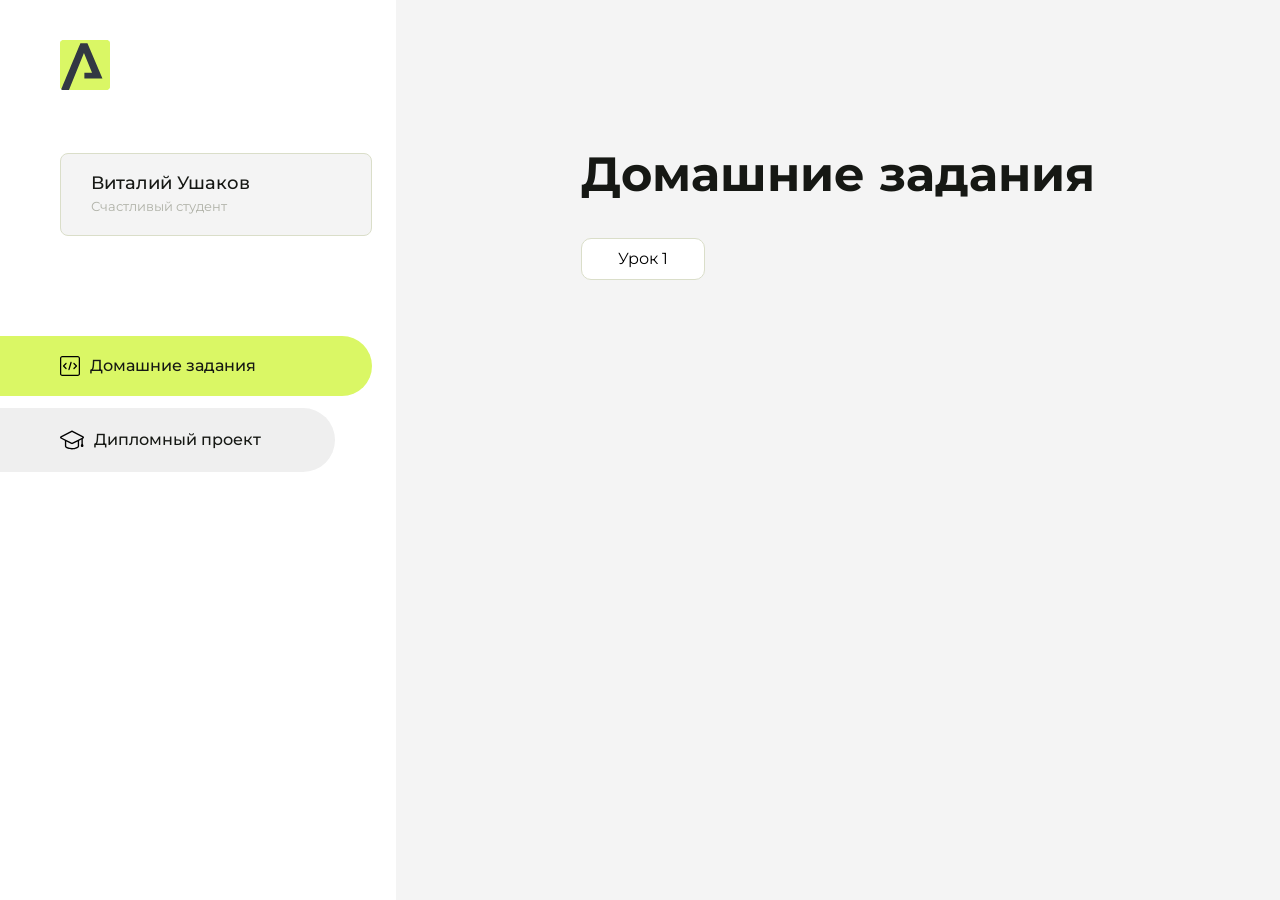
==== template/index.html @ 1e931d48 "Add files via upload" ====
<!DOCTYPE html>
<html lang="en">
<head>
    <meta charset="UTF-8">
    <meta name="viewport" content="width=device-width, initial-scale=1.0">
    <title>Домашняя работа</title>
    <link rel="shortcut icon" href="src/logo.ico" type="image/x-icon">
    <link rel="preconnect" href="https://fonts.googleapis.com">
    <link rel="preconnect" href="https://fonts.gstatic.com" crossorigin>
    <link href="https://fonts.googleapis.com/css2?family=Montserrat:wght@400;500;700&family=Rubik:wght@500&display=swap"
          rel="stylesheet">
    <link rel="stylesheet" href="src/style.css">
</head>
<body id="body">
<div class="overlay" id="overlay"></div>
<div class="layout">
    <div class="burger" id="burger">
        <svg viewBox="0 0 24 24" fill="none" xmlns="http://www.w3.org/2000/svg">
            <g id="SVGRepo_bgCarrier" stroke-width="0"></g>
            <g id="SVGRepo_tracerCarrier" stroke-linecap="round" stroke-linejoin="round"></g>
            <g id="SVGRepo_iconCarrier">
                <path d="M4 18L20 18" stroke="#DAF765" stroke-width="2" stroke-linecap="round"></path>
                <path d="M4 12L20 12" stroke="#DAF765" stroke-width="2" stroke-linecap="round"></path>
                <path d="M4 6L20 6" stroke="#DAF765" stroke-width="2" stroke-linecap="round"></path>
            </g>
        </svg>
    </div>
    <aside class="sidebar" id="sidebar">
        <div class="sidebar__inner">
            <div class="logo">
                <svg width="50" height="50" viewBox="0 0 50 50" fill="none" xmlns="http://www.w3.org/2000/svg">
                    <g clip-path="url(#clip0_513_74730)">
                        <path d="M46.17 -0.257004H3.83C1.57281 -0.257004 -0.257 1.57281 -0.257 3.83V46.17C-0.257 48.4272 1.57281 50.257 3.83 50.257H46.17C48.4272 50.257 50.257 48.4272 50.257 46.17V3.83C50.257 1.57281 48.4272 -0.257004 46.17 -0.257004Z"
                              fill="#DAF765"/>
                        <path d="M24.375 38.4H42.461L27.441 3.1585H20.4355C20.4355 3.1585 6.7895 35.881 1.1945 49.294C2.015 50.0275 3.0945 50.257 3.6945 50.257H8.8445L23.954 13.07L32.0465 32.8285H24.375V38.4Z"
                              fill="#323843"/>
                    </g>
                    <defs>
                        <clipPath id="clip0_513_74730">
                            <rect width="50" height="50" fill="white"/>
                        </clipPath>
                    </defs>
                </svg>
            </div>
            <div class="sidebar__user">
                <div class="sidebar__name">Виталий Ушаков</div>
                <div class="sidebar__text">Счастливый студент</div>
            </div>
            <div class="sidebar__tabs">
                <div class="sidebar__item">
                    <button class="sidebar__button active" id="tasks">
                        <svg xmlns="http://www.w3.org/2000/svg" width="20" height="20" viewBox="0 0 20 20" fill="none">
                            <g clip-path="url(#clip0_704_74543)">
                                <path d="M17.7083 20H2.29167C1.0275 20 0 18.9725 0 17.7083V2.29167C0 1.0275 1.0275 0 2.29167 0H17.7083C18.9725 0 20 1.0275 20 2.29167V17.7083C20 18.9725 18.9725 20 17.7083 20ZM2.29167 1.25C1.7175 1.25 1.25 1.7175 1.25 2.29167V17.7083C1.25 18.2825 1.7175 18.75 2.29167 18.75H17.7083C18.2825 18.75 18.75 18.2825 18.75 17.7083V2.29167C18.75 1.7175 18.2825 1.25 17.7083 1.25H2.29167Z"
                                      fill="black"/>
                                <path d="M6.04167 13.125C5.88167 13.125 5.72167 13.0642 5.6 12.9417L3.1 10.4417C2.85583 10.1975 2.85583 9.80167 3.1 9.5575L5.6 7.0575C5.84417 6.81333 6.24 6.81333 6.48417 7.0575C6.72833 7.30167 6.72833 7.6975 6.48417 7.94167L4.42583 10L6.48417 12.0583C6.72833 12.3025 6.72833 12.6983 6.48417 12.9425C6.36167 13.0642 6.20167 13.125 6.04167 13.125Z"
                                      fill="black"/>
                                <path d="M8.95833 14.1667C8.9 14.1667 8.84 14.1583 8.78167 14.1417C8.45083 14.0442 8.26083 13.6967 8.35833 13.3658L10.4417 6.28251C10.5392 5.95084 10.8892 5.76417 11.2175 5.85917C11.5483 5.95667 11.7383 6.30417 11.6408 6.63501L9.5575 13.7183C9.47833 13.9908 9.22833 14.1667 8.95833 14.1667Z"
                                      fill="black"/>
                                <path d="M13.9583 13.125C13.7983 13.125 13.6383 13.0642 13.5167 12.9417C13.2725 12.6975 13.2725 12.3017 13.5167 12.0575L15.575 9.99916L13.5167 7.94083C13.2725 7.69666 13.2725 7.30083 13.5167 7.05666C13.7608 6.81249 14.1567 6.81249 14.4008 7.05666L16.9008 9.55666C17.145 9.80083 17.145 10.1967 16.9008 10.4408L14.4008 12.9408C14.2783 13.0642 14.1183 13.125 13.9583 13.125Z"
                                      fill="black"/>
                            </g>
                            <defs>
                                <clipPath id="clip0_704_74543">
                                    <rect width="20" height="20" fill="white"/>
                                </clipPath>
                            </defs>
                        </svg>
                        <span>Домашние задания</span></button>
                </div>
                <div class="sidebar__item">
                    <button class="sidebar__button" id="diplom">
                        <svg xmlns="http://www.w3.org/2000/svg" width="24" height="24" viewBox="0 0 24 24" fill="none">
                            <g clip-path="url(#clip0_704_74553)">
                                <path d="M23.2628 10.5971C23.7176 10.365 24 9.90375 24 9.39337C24 8.883 23.7176 8.42175 23.2628 8.18962L12.6135 2.75362C12.2291 2.55824 11.7705 2.55787 11.3854 2.75399L0.736875 8.19C0.282375 8.42175 0 8.883 0 9.39337C0 9.90375 0.282375 10.365 0.736875 10.5971L4.89038 12.7177V18.2074C4.89038 19.8154 8.412 21.393 12 21.393C15.5884 21.393 19.1096 19.815 19.1096 18.2074V12.7174L21.4609 11.517V15.8017L20.901 17.2305C20.7409 17.6389 20.7934 18.0994 21.0405 18.4616C21.2876 18.8246 21.6979 19.041 22.1366 19.041C22.5754 19.041 22.9852 18.8246 23.2324 18.462C23.4795 18.099 23.532 17.6385 23.3719 17.2301L22.8124 15.8021V10.827L23.2628 10.5971ZM17.7623 18.1721C17.6198 18.6375 15.3491 20.0419 12 20.0419C8.65088 20.0419 6.38025 18.6375 6.2415 18.2074V12.3037L6.23887 12.3019C6.23812 12.057 6.1065 11.8207 5.87325 11.7019L1.3515 9.39337L12 3.95737L22.6489 9.39337L12 14.8294L5.87325 11.7019C5.54063 11.5331 4.6695 11.6674 4.5 12C4.33012 12.3322 4.55813 12.5479 4.89038 12.7177L11.3857 16.0331C11.5781 16.1314 11.7889 16.1805 12 16.1805C12.2107 16.1805 12.4222 16.1314 12.6146 16.0331L17.7593 13.407L17.7623 18.1721Z"
                                      fill="black"/>
                            </g>
                            <defs>
                                <clipPath id="clip0_704_74553">
                                    <rect width="24" height="24" fill="white"/>
                                </clipPath>
                            </defs>
                        </svg>
                        <span>Дипломный проект</span></button>
                </div>
            </div>
        </div>

    </aside>
    <div class="content">
        <div class="container">
            <div class="content__block" id="tasksBlock">
                <div class="content__title">Домашние задания</div>
                <ul class="content__list">
                    <li class="content__list-item">
                        <a href="lesson1/index.html">Урок 1</a>
                    </li>
                </ul>
            </div>
            <div class="content__block hidden" id="diplomBlock">
                <div class="content__title">Дипломный проект</div>
                <div class="content__list-diplom">
                    <a href="ПАПКА-С-НОМЕРОМ-УРОКА">Ссылка на ДЗ</a>
                </div>
                <div class="content__decor">
                    <div class="content__decor-text">Давай проверим, чему ты научился!</div>
                    <div class="content__decor-img">
                        <img src="src/decor.png" alt="decor">
                    </div>
                </div>
            </div>
        </div>
    </div>
</div>
<script src="src/index.js"></script>
</body>
</html>
---- template/src/style.css ----
*{padding: 0;margin: 0;border: 0;}
*,*:before,*:after{-webkit-box-sizing: border-box;box-sizing: border-box;}
:focus,:active{outline: none;}
a:focus,a:active{outline: none;}
nav,footer,header,aside{display: block;}
html,body{
    height:100%;width:100%;
    font-size:100%;line-height:1;-ms-text-size-adjust:100%;-moz-text-size-adjust:100%;-webkit-text-size-adjust:100%;}
input,button,textarea{font-family:inherit;}
input::-ms-clear{display: none;}
button{cursor: pointer;}
button::-moz-focus-inner{padding:0;border:0;}
a,a:visited{text-decoration: none;}
a:hover{text-decoration: none;}
ul li{list-style: none;}
img{vertical-align: top;}
h1,h2,h3,h4,h5,h6{font-size:inherit;font-weight: inherit;}
a{color:inherit;}



body {
    font-family: "Montserrat",SansSerif;
    color: black;
}

body.overflow {
    overflow: hidden;
}



.layout {
    display: -webkit-box;
    display: -ms-flexbox;
    display: flex;
    min-height: 100vh;
}

.sidebar {
    padding: 40px 24px 40px 0;
    -ms-flex-negative: 0;
    flex-shrink: 0;
    background-color: white;
}



.content {
    -webkit-box-flex: 1;
    -ms-flex-positive: 1;
    flex-grow: 1;
    background-color: #F4F4F4;
}

.container {
    display: -webkit-box;
    display: -ms-flexbox;
    display: flex;
    -webkit-box-orient: vertical;
    -webkit-box-direction: normal;
    -ms-flex-direction: column;
    flex-direction: column;
    -webkit-box-pack: center;
    -ms-flex-pack: center;
    justify-content: center;
    -webkit-box-align: center;
    -ms-flex-align: center;
    align-items: center;
    padding: 150px 60px 80px 60px;
}


.logo {
    margin-left: 60px;
    margin-bottom: 60px;
}

.sidebar__user {
    background-color: #F4F4F4;
    padding: 20px 30px;
    margin-left: 60px;
    margin-bottom: 100px;
    border-radius: 8px;
    border: 1px solid #DADEC9;
}

.sidebar__name {
    color:#161814;
    font-size: 18px;
    font-weight: 500;
    margin-bottom: 6px;
}

.sidebar__text {
    color: #AFB1A7;
    font-size: 13px;
    font-weight: 400;
    line-height: 130%; /* 16.9px */
}

.sidebar__item {
    width: 372px;
}

.sidebar__button {
    display: -webkit-box;
    display: -ms-flexbox;
    display: flex;
    -webkit-box-align: center;
    -ms-flex-align: center;
    align-items: center;
    gap: 10px;
    padding: 20px 60px;
    margin-bottom: 12px;
    border-radius: 0px 100px 100px 0px;
    -webkit-transition: all .5s;
    -o-transition: all .5s;
    transition: all .5s;
    cursor: pointer;
    width: 90%;
    color:#161814;
    font-size: 16px;
    font-weight: 500;
}

.sidebar__button.active , .sidebar__button:hover {
    width: 100%;
    background-color: #DAF765;
}


.content__title {
    color: #161814;
    font-size: 48px;
    font-weight: 700;
    margin-bottom: 40px;
}

.content__list {
    display: -webkit-box;
    display: -ms-flexbox;
    display: flex;
    -webkit-box-align: center;
    -ms-flex-align: center;
    align-items: center;
    -ms-flex-wrap: wrap;
    flex-wrap: wrap;
    gap: 20px;
}



.content__list-item  {
    cursor: pointer;
    padding: 12px 18px;
    background-color: #fff;
    border-radius: 10px;
    border: 1px solid #DADEC9;
    -webkit-transition: all .3s;
    -o-transition: all .3s;
    transition: all .3s;
}

.content__list-item:hover,.content__list-diplom:hover {
    background-color: #AFB1A7;
}

li a {
    padding: 12px 18px;

}


.content__list-diplom {
    -webkit-transition: all .3s;
    -o-transition: all .3s;
    transition: all .3s;
    display: inline-block;
    padding: 12px 18px;
    background-color: #fff;
    border-radius: 10px;
    border: 1px solid #DADEC9;
}

.content__decor {
    display: -webkit-box;
    display: -ms-flexbox;
    display: flex;
    -webkit-box-align: center;
    -ms-flex-align: center;
    align-items: center;
}

.content__decor-text {
    color:#BEDD44;
    font-size: 36px;
    font-weight: 700;
    line-height: 110%; /* 39.6px */
}

.content__block {
    max-width: 1200px;
}

.content__block.hidden {
    display: none;
}

.content__decor-img img{
    width: 100%;
}

.burger {
    display: none;
    padding: 5px;
    position: fixed;
    top: 3%;
    right: 7%;
    width: 40px;
    height: 40px;
    background-color: #161814;
    border-radius: 50%;
    z-index: 10;
    border: 1px solid #DAF765;
}

@media (max-width: 768px) {
    .burger {
        display: block;
    }

    .sidebar {
        -webkit-transition: all .3s;
        -o-transition: all .3s;
        transition: all .3s;
        -webkit-transform: translateX(-100%);
        -ms-transform: translateX(-100%);
        transform: translateX(-100%);
        position: fixed;
        top: 0;
        left: 0;
        bottom: 0;
        z-index: 5;
    }

    .sidebar.show {
        -webkit-transform: translateX(0%);
        -ms-transform: translateX(0%);
        transform: translateX(0%);
    }

    .overlay {
        opacity: 0;
        pointer-events: none;
        -webkit-transition: all .3s;
        -o-transition: all .3s;
        transition: all .3s;
        position: absolute;
        top: 0;
        right: 0;
        left: 0;
        bottom: 0;
        z-index: 3;
        background-color: #000000e0;
    }

    .overlay.show {
        opacity: 1;
        pointer-events: all;
    }

    .container {
        padding: 40px 20px;
        min-height: 100%;
    }

    .content__decor {
        margin-top: 20px;
        -webkit-box-orient: vertical;
        -webkit-box-direction: normal;
        -ms-flex-direction: column;
        flex-direction: column;
    }
}

@media (max-width: 400px) {
    .sidebar__user {
        margin-left: 0;
    }
}
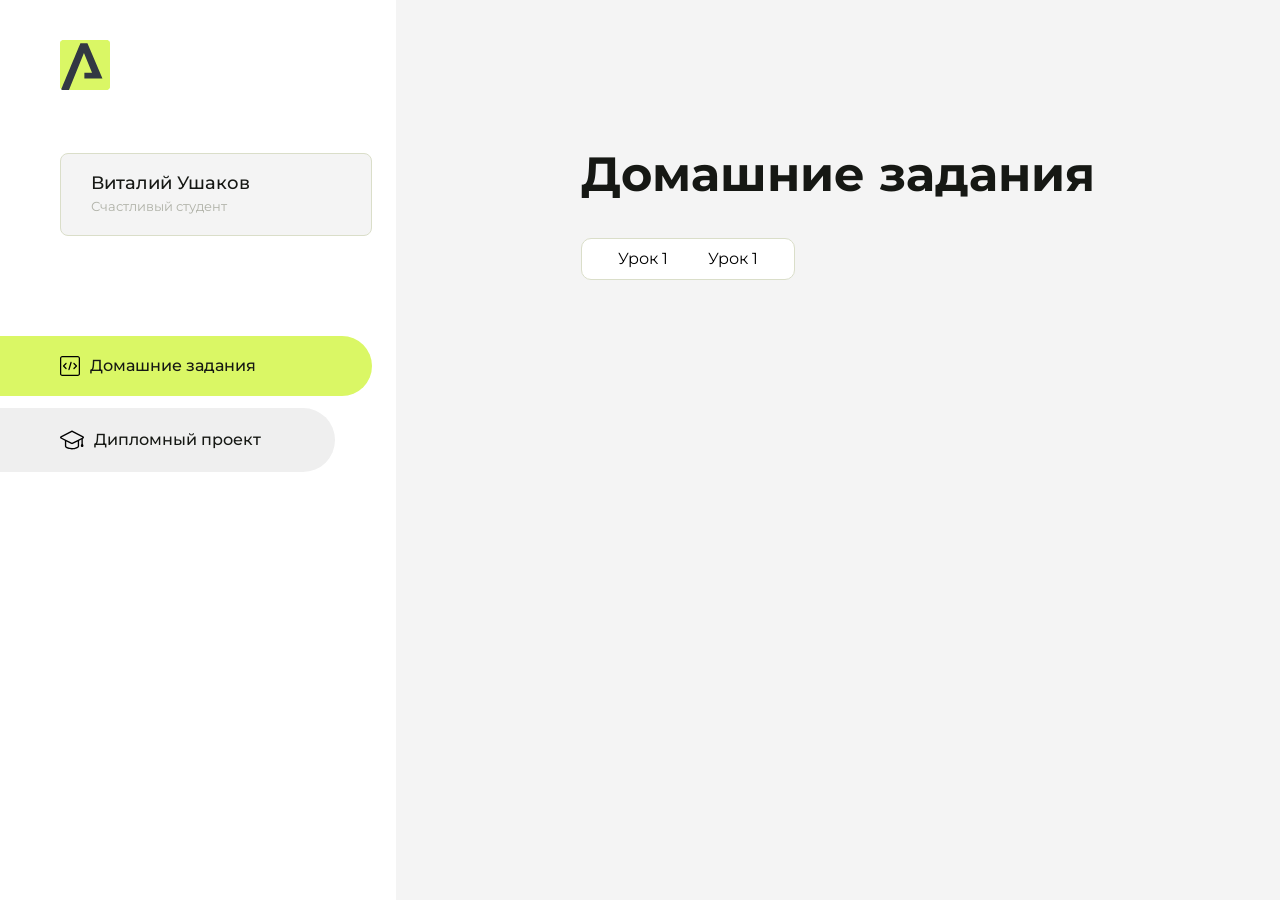
==== commit a7924f89: "Update index.html" ====
--- a/template/index.html
+++ b/template/index.html
@@ -94,6 +94,7 @@
                 <ul class="content__list">
                     <li class="content__list-item">
                         <a href="lesson1/index.html">Урок 1</a>
+                        <a href="lesson1/index.html">Урок 1</a>
                     </li>
                 </ul>
             </div>
@@ -115,3 +116,4 @@
 <script src="src/index.js"></script>
 </body>
 </html>
+
